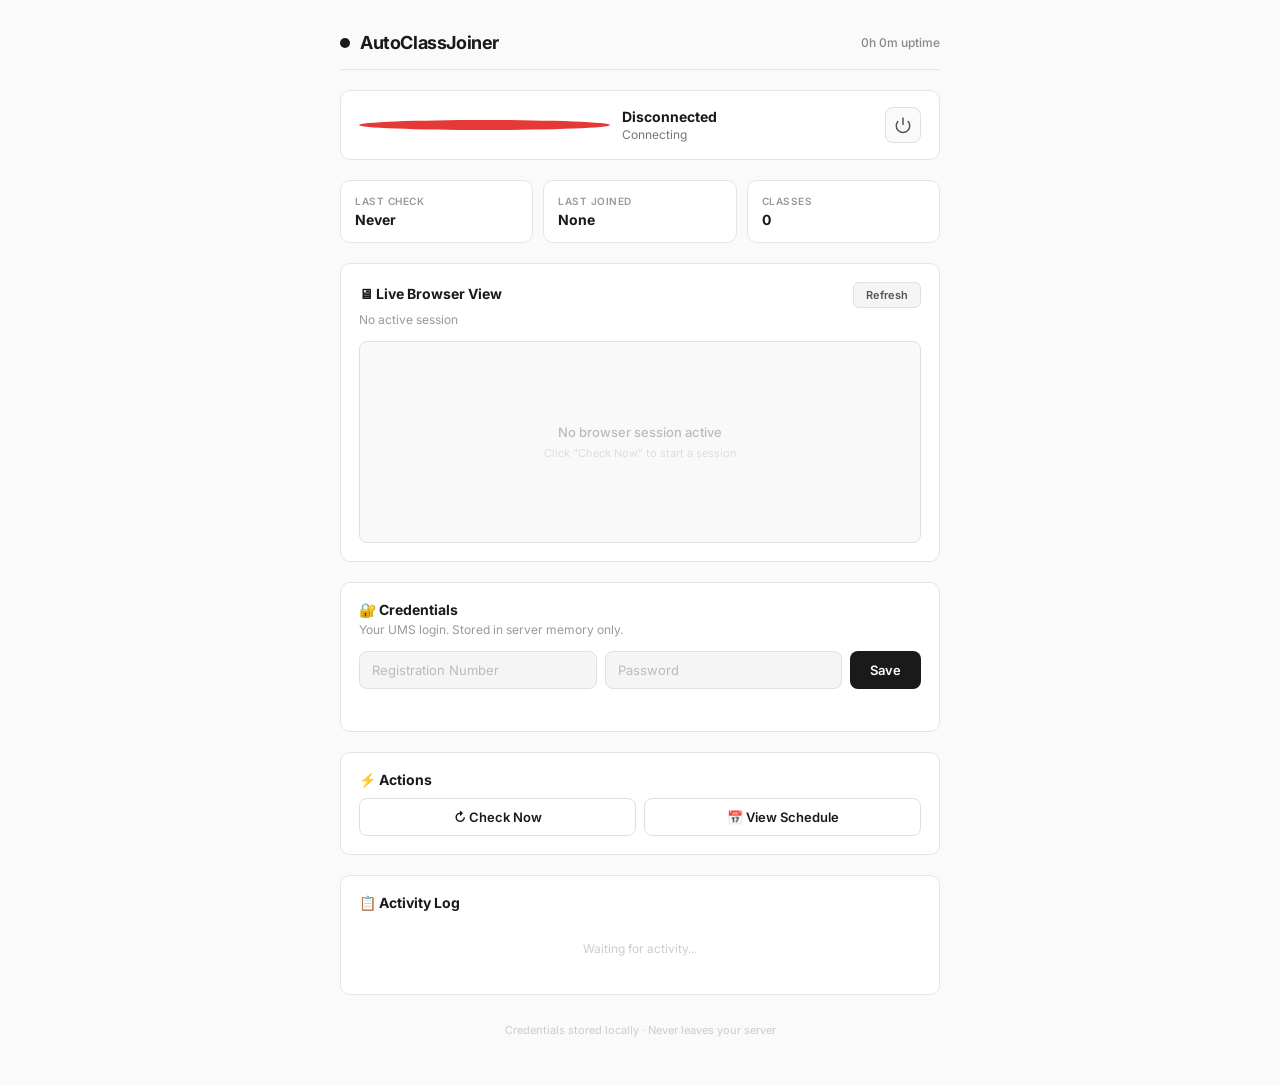
==== public/index.html @ d8578c25 "feat: add live browser view showing what Puppeteer sees on myclass.lpu.in" ====
<!DOCTYPE html>
<html lang="en">
<head>
  <meta charset="UTF-8">
  <meta name="viewport" content="width=device-width, initial-scale=1.0">
  <title>AutoClassJoiner — Dashboard</title>
  <link href="https://fonts.googleapis.com/css2?family=Inter:wght@400;500;600;700&display=swap" rel="stylesheet">
  <link rel="stylesheet" href="style.css">
</head>
<body>
  <div class="app">
    <!-- Header -->
    <header class="header">
      <div class="logo">
        <div class="logo-dot"></div>
        <h1>AutoClassJoiner</h1>
      </div>
      <span class="uptime" id="uptime">0h 0m uptime</span>
    </header>

    <!-- Status -->
    <div class="status-bar" id="statusBar">
      <div class="status-dot" id="statusDot"></div>
      <div>
        <strong id="statusText">Initializing...</strong>
        <p id="statusSub">Connecting</p>
      </div>
      <button class="icon-btn" id="toggleBtn" title="Toggle Bot">
        <svg width="18" height="18" viewBox="0 0 24 24" fill="none" stroke="currentColor" stroke-width="2"><path d="M18.36 6.64a9 9 0 1 1-12.73 0"/><line x1="12" y1="2" x2="12" y2="12"/></svg>
      </button>
    </div>

    <!-- Metrics -->
    <div class="metrics">
      <div class="metric">
        <span class="metric-label">Last Check</span>
        <span class="metric-value" id="lastCheck">Never</span>
      </div>
      <div class="metric">
        <span class="metric-label">Last Joined</span>
        <span class="metric-value" id="lastJoined">None</span>
      </div>
      <div class="metric">
        <span class="metric-label">Classes</span>
        <span class="metric-value" id="classCount">0</span>
      </div>
    </div>

    <!-- Live Browser View -->
    <section class="section">
      <div class="section-header">
        <h2>🖥 Live Browser View</h2>
        <button class="btn-small" id="refreshScreenBtn">Refresh</button>
      </div>
      <p class="hint" id="browserUrl">No active session</p>
      <div class="browser-frame" id="browserFrame">
        <div class="browser-placeholder" id="browserPlaceholder">
          <span>No browser session active</span>
          <small>Click "Check Now" to start a session</small>
        </div>
        <img id="browserScreenshot" src="" alt="Live browser view" style="display:none;">
      </div>
    </section>

    <!-- Credentials -->
    <section class="section">
      <h2>🔐 Credentials</h2>
      <p class="hint">Your UMS login. Stored in server memory only.</p>
      <div class="form">
        <input type="text" id="regNumber" placeholder="Registration Number" autocomplete="off">
        <input type="password" id="password" placeholder="Password">
        <button class="btn-primary" id="saveCredsBtn">Save</button>
      </div>
      <div class="feedback" id="credStatus"></div>
    </section>

    <!-- Actions -->
    <section class="section">
      <h2>⚡ Actions</h2>
      <div class="btn-row">
        <button class="btn-outline" id="checkNowBtn">↻ Check Now</button>
        <button class="btn-outline" id="viewScheduleBtn">📅 View Schedule</button>
      </div>
    </section>

    <!-- Schedule -->
    <section class="section" id="scheduleCard" style="display:none;">
      <h2>📅 Today's Classes</h2>
      <div id="timetable"></div>
    </section>

    <!-- Activity Log -->
    <section class="section">
      <h2>📋 Activity Log</h2>
      <div class="logs" id="logs">
        <div class="log-empty">Waiting for activity...</div>
      </div>
    </section>

    <footer>Credentials stored locally · Never leaves your server</footer>
  </div>

  <script>
    const API = '';
    const $ = id => document.getElementById(id);

    setInterval(fetchStatus, 5000);
    fetchStatus();

    // Auto-refresh screenshot every 10 seconds
    setInterval(fetchScreenshot, 10000);

    async function fetchStatus() {
      try {
        const res = await fetch(`${API}/api/status`);
        updateUI(await res.json());
      } catch {
        $('statusText').textContent = 'Disconnected';
        $('statusDot').className = 'status-dot error';
      }
    }

    async function fetchScreenshot() {
      try {
        const res = await fetch(`${API}/api/screenshot`);
        const data = await res.json();
        if (data.image) {
          $('browserScreenshot').src = `data:image/png;base64,${data.image}`;
          $('browserScreenshot').style.display = 'block';
          $('browserPlaceholder').style.display = 'none';
          $('browserUrl').textContent = data.url || 'Unknown page';
        } else {
          $('browserScreenshot').style.display = 'none';
          $('browserPlaceholder').style.display = 'flex';
          $('browserUrl').textContent = 'No active session';
        }
      } catch {
        $('browserScreenshot').style.display = 'none';
        $('browserPlaceholder').style.display = 'flex';
      }
    }

    $('refreshScreenBtn').onclick = fetchScreenshot;

    function updateUI(d) {
      const dot = $('statusDot');
      const bar = $('statusBar');
      dot.className = 'status-dot';
      bar.className = 'status-bar';

      if (!d.botEnabled) {
        dot.classList.add('paused'); bar.classList.add('paused');
        $('statusText').textContent = 'Paused';
        $('statusSub').textContent = 'Bot is disabled';
      } else if (d.status === 'joined') {
        dot.classList.add('active'); bar.classList.add('active');
        $('statusText').textContent = 'Class Joined';
        $('statusSub').textContent = d.lastJoined?.name || 'Joined successfully';
      } else if (d.status === 'checking' || d.status === 'logging_in') {
        dot.classList.add('checking');
        $('statusText').textContent = 'Checking...';
        $('statusSub').textContent = 'Scanning for classes';
      } else if (['logged_in','waiting','no_active_class','no_classes'].includes(d.status)) {
        dot.classList.add('active'); bar.classList.add('active');
        $('statusText').textContent = 'Monitoring';
        $('statusSub').textContent = 'Waiting for next class';
      } else if (d.status === 'login_failed' || d.status === 'error') {
        dot.classList.add('error'); bar.classList.add('error');
        $('statusText').textContent = 'Error';
        $('statusSub').textContent = d.status === 'login_failed' ? 'Invalid credentials' : 'Check logs';
      } else {
        $('statusText').textContent = d.hasCredentials ? 'Ready' : 'Setup Required';
        $('statusSub').textContent = d.hasCredentials ? 'Scheduler active' : 'Enter credentials below';
      }

      $('lastCheck').textContent = d.lastCheck || 'Never';
      $('lastJoined').textContent = d.lastJoined?.name || 'None';
      $('classCount').textContent = d.timetable?.length || '0';

      const h = Math.floor(d.uptime/3600), m = Math.floor((d.uptime%3600)/60);
      $('uptime').textContent = `${h}h ${m}m uptime`;

      if (d.hasCredentials) {
        $('credStatus').textContent = `✓ Logged in as ${d.regNumber}`;
        $('credStatus').className = 'feedback success';
      }

      // Auto-fetch screenshot if session is available
      if (d.screenshotAvailable) {
        fetchScreenshot();
      }

      if (d.logs?.length) {
        $('logs').innerHTML = d.logs.slice().reverse().map(l =>
          `<div class="log ${l.level}"><span class="log-time">${l.timestamp}</span><span class="log-msg">${l.message}</span></div>`
        ).join('');
      }
    }

    $('toggleBtn').onclick = async () => {
      await fetch(`${API}/api/toggle`, {method:'POST'});
      fetchStatus();
    };

    $('saveCredsBtn').onclick = async () => {
      const r = $('regNumber').value.trim(), p = $('password').value.trim();
      if (!r || !p) { $('credStatus').textContent = 'Both fields required'; $('credStatus').className = 'feedback error'; return; }
      const res = await fetch(`${API}/api/credentials`, {method:'POST', headers:{'Content-Type':'application/json'}, body:JSON.stringify({regNumber:r,password:p})});
      const d = await res.json();
      $('credStatus').textContent = d.success ? '✓ Saved' : d.error;
      $('credStatus').className = `feedback ${d.success ? 'success' : 'error'}`;
      if (d.success) { $('password').value = ''; fetchStatus(); }
    };

    $('checkNowBtn').onclick = async () => {
      $('checkNowBtn').disabled = true;
      $('checkNowBtn').textContent = 'Checking...';
      try {
        const res = await fetch(`${API}/api/trigger`, {method:'POST'});
        const d = await res.json();
        $('checkNowBtn').textContent = d.joined ? `✓ Joined: ${d.className}` : d.error ? `✗ ${d.error}` : 'No active class';
        fetchScreenshot();
      } catch { $('checkNowBtn').textContent = '✗ Error'; }
      setTimeout(() => { $('checkNowBtn').disabled = false; $('checkNowBtn').textContent = '↻ Check Now'; fetchStatus(); }, 3000);
    };

    $('viewScheduleBtn').onclick = async () => {
      const res = await fetch(`${API}/api/schedule`);
      const d = await res.json();
      $('scheduleCard').style.display = 'block';
      $('timetable').innerHTML = d.timetable?.length
        ? d.timetable.map(c => `<div class="class-row ${c.status}"><span class="class-dot ${c.status}"></span><div><strong>${c.name}</strong><br><small>${c.time||'No time'}</small></div><span class="tag ${c.status}">${c.status}</span></div>`).join('')
        : '<p class="log-empty">No classes. Click "Check Now" first.</p>';
    };
  </script>
</body>
</html>
---- public/style.css ----
/* AutoClassJoiner — Clean Monochromatic Theme */

* { margin: 0; padding: 0; box-sizing: border-box; }

body {
  font-family: 'Inter', -apple-system, BlinkMacSystemFont, sans-serif;
  background: #fafafa;
  color: #1a1a1a;
  min-height: 100vh;
  -webkit-font-smoothing: antialiased;
}

.app {
  max-width: 640px;
  margin: 0 auto;
  padding: 32px 20px 48px;
  display: flex;
  flex-direction: column;
  gap: 20px;
}

/* Header */
.header {
  display: flex;
  justify-content: space-between;
  align-items: center;
  padding-bottom: 16px;
  border-bottom: 1px solid #e5e5e5;
}

.logo {
  display: flex;
  align-items: center;
  gap: 10px;
}

.logo-dot {
  width: 10px;
  height: 10px;
  background: #1a1a1a;
  border-radius: 50%;
}

.header h1 {
  font-size: 18px;
  font-weight: 700;
  letter-spacing: -0.4px;
}

.uptime {
  font-size: 12px;
  color: #888;
  font-weight: 500;
}

/* Status Bar */
.status-bar {
  display: flex;
  align-items: center;
  gap: 12px;
  padding: 16px 18px;
  background: #fff;
  border: 1px solid #e5e5e5;
  border-radius: 10px;
}

.status-bar.active { border-color: #c8e6c9; background: #f6fdf6; }
.status-bar.error { border-color: #ffcdd2; background: #fef6f6; }
.status-bar.paused { border-color: #fff3cd; background: #fffdf5; }

.status-dot {
  width: 10px;
  height: 10px;
  border-radius: 50%;
  background: #ccc;
  flex-shrink: 0;
}

.status-dot.active { background: #4caf50; }
.status-dot.checking { background: #999; animation: blink 1s infinite; }
.status-dot.error { background: #e53935; }
.status-dot.paused { background: #fb8c00; }

@keyframes blink {
  0%, 100% { opacity: 1; }
  50% { opacity: 0.3; }
}

.status-bar div { flex: 1; }
.status-bar strong { font-size: 14px; display: block; }
.status-bar p { font-size: 12px; color: #777; margin-top: 2px; }

.icon-btn {
  width: 36px;
  height: 36px;
  border-radius: 8px;
  border: 1px solid #e0e0e0;
  background: #fafafa;
  color: #555;
  cursor: pointer;
  display: flex;
  align-items: center;
  justify-content: center;
  transition: 0.15s ease;
}

.icon-btn:hover {
  background: #1a1a1a;
  color: #fff;
  border-color: #1a1a1a;
}

/* Metrics */
.metrics {
  display: grid;
  grid-template-columns: repeat(3, 1fr);
  gap: 10px;
}

.metric {
  background: #fff;
  border: 1px solid #e5e5e5;
  border-radius: 10px;
  padding: 14px;
  display: flex;
  flex-direction: column;
  gap: 4px;
}

.metric-label {
  font-size: 10px;
  font-weight: 600;
  color: #999;
  text-transform: uppercase;
  letter-spacing: 0.5px;
}

.metric-value {
  font-size: 14px;
  font-weight: 700;
  color: #1a1a1a;
  white-space: nowrap;
  overflow: hidden;
  text-overflow: ellipsis;
}

/* Section Header */
.section-header {
  display: flex;
  justify-content: space-between;
  align-items: center;
  margin-bottom: 4px;
}

.section-header h2 { margin-bottom: 0; }

.btn-small {
  padding: 5px 12px;
  background: #f5f5f5;
  border: 1px solid #e0e0e0;
  border-radius: 6px;
  font-size: 11px;
  font-weight: 600;
  font-family: inherit;
  color: #555;
  cursor: pointer;
  transition: 0.15s ease;
}

.btn-small:hover { background: #eee; border-color: #ccc; }

/* Browser Frame */
.browser-frame {
  background: #f9f9f9;
  border: 1px solid #e0e0e0;
  border-radius: 8px;
  overflow: hidden;
  min-height: 200px;
  position: relative;
}

.browser-frame img {
  width: 100%;
  height: auto;
  display: block;
}

.browser-placeholder {
  display: flex;
  flex-direction: column;
  align-items: center;
  justify-content: center;
  min-height: 200px;
  gap: 6px;
  color: #bbb;
}

.browser-placeholder span { font-size: 13px; font-weight: 500; }
.browser-placeholder small { font-size: 11px; color: #ddd; }

/* Sections */
.section {
  background: #fff;
  border: 1px solid #e5e5e5;
  border-radius: 10px;
  padding: 18px;
}

.section h2 {
  font-size: 14px;
  font-weight: 700;
  margin-bottom: 4px;
}

.hint {
  font-size: 12px;
  color: #999;
  margin-bottom: 14px;
}

/* Forms */
.form {
  display: flex;
  gap: 8px;
  flex-wrap: wrap;
}

.form input {
  flex: 1;
  min-width: 120px;
  padding: 10px 12px;
  background: #f5f5f5;
  border: 1px solid #e0e0e0;
  border-radius: 8px;
  font-size: 13px;
  font-family: inherit;
  color: #1a1a1a;
  outline: none;
  transition: 0.15s ease;
}

.form input:focus {
  border-color: #999;
  background: #fff;
}

.form input::placeholder { color: #bbb; }

.btn-primary {
  padding: 10px 20px;
  background: #1a1a1a;
  color: #fff;
  border: none;
  border-radius: 8px;
  font-size: 13px;
  font-weight: 600;
  font-family: inherit;
  cursor: pointer;
  transition: 0.15s ease;
}

.btn-primary:hover { background: #333; }

.feedback {
  font-size: 12px;
  margin-top: 8px;
  min-height: 16px;
}

.feedback.success { color: #4caf50; }
.feedback.error { color: #e53935; }

/* Buttons */
.btn-row {
  display: flex;
  gap: 8px;
  margin-top: 10px;
}

.btn-outline {
  flex: 1;
  padding: 10px 14px;
  background: #fff;
  border: 1px solid #e0e0e0;
  border-radius: 8px;
  font-size: 13px;
  font-weight: 600;
  font-family: inherit;
  color: #1a1a1a;
  cursor: pointer;
  transition: 0.15s ease;
}

.btn-outline:hover {
  background: #f5f5f5;
  border-color: #ccc;
}

.btn-outline:disabled {
  opacity: 0.5;
  cursor: not-allowed;
}

/* Timetable */
.class-row {
  display: flex;
  align-items: center;
  gap: 10px;
  padding: 10px 12px;
  border: 1px solid #eee;
  border-radius: 8px;
  margin-bottom: 6px;
}

.class-row.ongoing { background: #f6fdf6; border-color: #c8e6c9; }

.class-dot {
  width: 7px;
  height: 7px;
  border-radius: 50%;
  flex-shrink: 0;
  background: #ccc;
}

.class-dot.ongoing { background: #4caf50; }
.class-dot.upcoming { background: #999; }
.class-dot.ended { background: #ddd; }

.class-row div { flex: 1; }
.class-row strong { font-size: 13px; }
.class-row small { font-size: 11px; color: #999; }

.tag {
  font-size: 10px;
  font-weight: 600;
  padding: 3px 8px;
  border-radius: 12px;
  text-transform: uppercase;
  letter-spacing: 0.3px;
}

.tag.ongoing { background: #e8f5e9; color: #388e3c; }
.tag.upcoming { background: #f5f5f5; color: #777; }
.tag.ended { background: #f5f5f5; color: #bbb; }
.tag.unknown { background: #f5f5f5; color: #bbb; }

/* Logs */
.logs {
  max-height: 280px;
  overflow-y: auto;
  margin-top: 10px;
}

.log {
  display: flex;
  gap: 10px;
  padding: 6px 0;
  border-bottom: 1px solid #f5f5f5;
  font-size: 11px;
}

.log:last-child { border-bottom: none; }

.log-time {
  color: #bbb;
  flex-shrink: 0;
  min-width: 130px;
  font-family: 'SF Mono', 'Fira Code', monospace;
  font-size: 10px;
}

.log-msg {
  color: #666;
  word-break: break-word;
}

.log.error .log-msg { color: #e53935; }
.log.warn .log-msg { color: #f57c00; }

.log-empty {
  text-align: center;
  color: #ccc;
  font-size: 12px;
  padding: 20px;
}

/* Footer */
footer {
  text-align: center;
  font-size: 11px;
  color: #ccc;
  margin-top: 8px;
}

/* Scrollbar */
::-webkit-scrollbar { width: 3px; }
::-webkit-scrollbar-track { background: transparent; }
::-webkit-scrollbar-thumb { background: #ddd; border-radius: 3px; }

/* Responsive */
@media (max-width: 480px) {
  .metrics { grid-template-columns: 1fr; }
  .form { flex-direction: column; }
  .btn-row { flex-direction: column; }
}
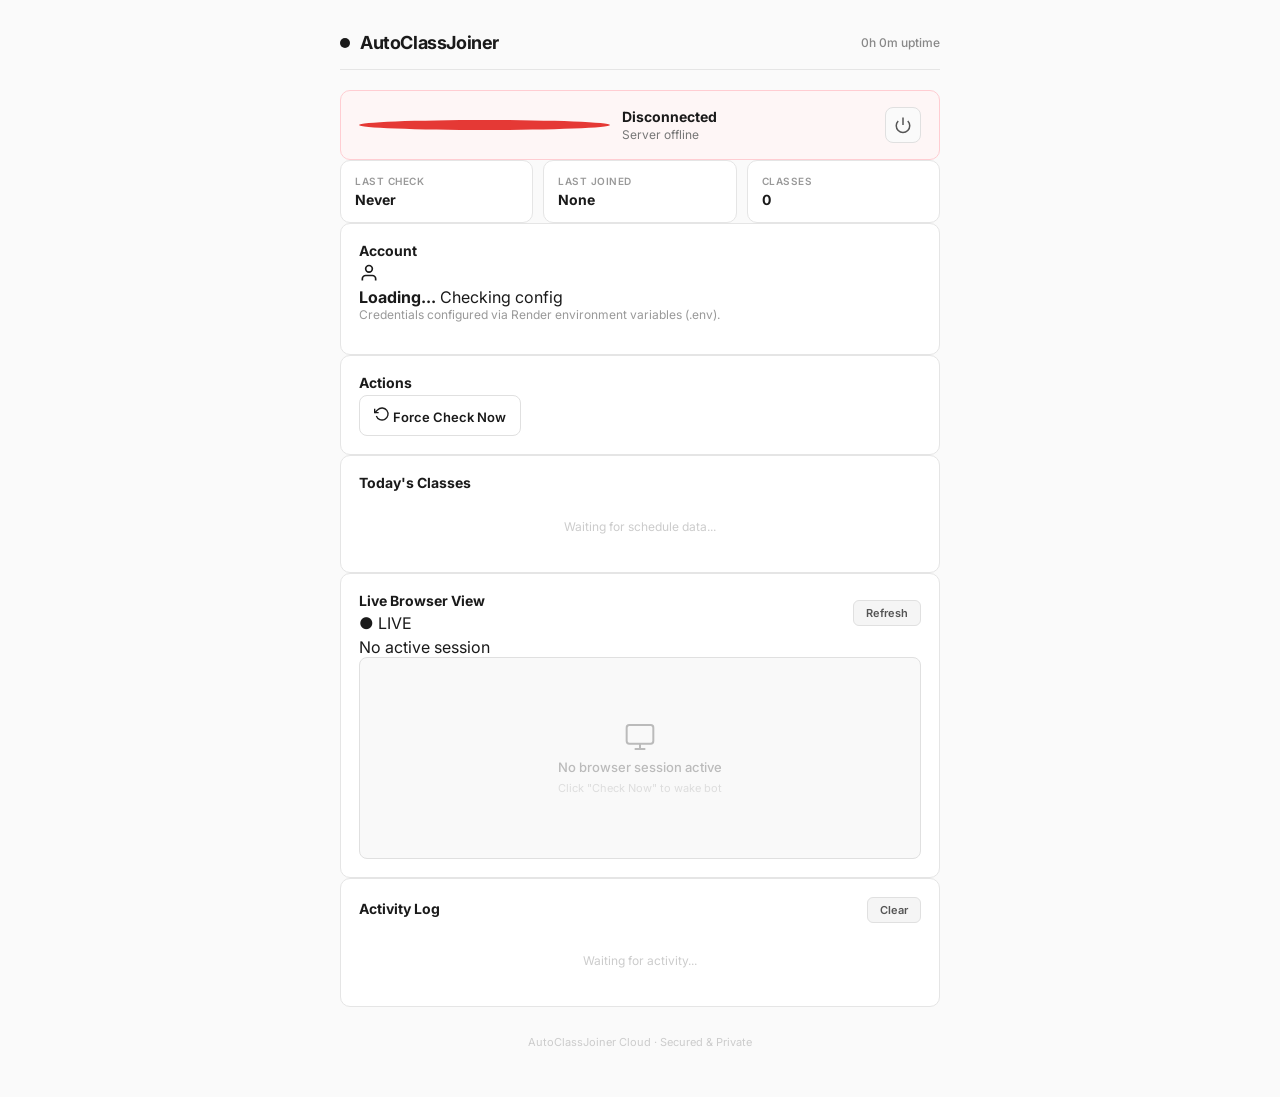
==== commit bc3620a2: "feat: show daily class schedule permanently on dashboard" ====
--- a/public/index.html
+++ b/public/index.html
@@ -18,86 +18,108 @@
       <span class="uptime" id="uptime">0h 0m uptime</span>
     </header>
 
-    <!-- Status -->
-    <div class="status-bar" id="statusBar">
-      <div class="status-dot" id="statusDot"></div>
-      <div>
-        <strong id="statusText">Initializing...</strong>
-        <p id="statusSub">Connecting</p>
+    <div class="layout-grid">
+      <!-- Left Column: Controls & Status -->
+      <div class="sidebar">
+        <!-- Status -->
+        <div class="status-bar" id="statusBar">
+          <div class="status-dot" id="statusDot"></div>
+          <div class="status-info">
+            <strong id="statusText">Initializing...</strong>
+            <p id="statusSub">Connecting</p>
+          </div>
+          <button class="icon-btn" id="toggleBtn" title="Toggle Bot">
+            <svg width="18" height="18" viewBox="0 0 24 24" fill="none" stroke="currentColor" stroke-width="2"><path d="M18.36 6.64a9 9 0 1 1-12.73 0"/><line x1="12" y1="2" x2="12" y2="12"/></svg>
+          </button>
+        </div>
+
+        <!-- Metrics -->
+        <div class="metrics">
+          <div class="metric">
+            <span class="metric-label">Last Check</span>
+            <span class="metric-value" id="lastCheck">Never</span>
+          </div>
+          <div class="metric">
+            <span class="metric-label">Last Joined</span>
+            <span class="metric-value" id="lastJoined">None</span>
+          </div>
+          <div class="metric">
+            <span class="metric-label">Classes</span>
+            <span class="metric-value" id="classCount">0</span>
+          </div>
+        </div>
+
+        <!-- Account Info -->
+        <section class="section account-section">
+          <h2>Account</h2>
+          <div class="account-card">
+            <div class="avatar"><svg width="20" height="20" viewBox="0 0 24 24" fill="none" stroke="currentColor" stroke-width="2"><path d="M20 21v-2a4 4 0 0 0-4-4H8a4 4 0 0 0-4 4v2"/><circle cx="12" cy="7" r="4"/></svg></div>
+            <div class="account-details">
+              <strong id="userRegNo">Loading...</strong>
+              <span id="accountStatus">Checking config</span>
+            </div>
+          </div>
+          <p class="hint">Credentials configured via Render environment variables (.env).</p>
+        </section>
+
+        <!-- Actions -->
+        <section class="section">
+          <h2>Actions</h2>
+          <div class="btn-stack">
+            <button class="btn-outline" id="checkNowBtn">
+              <svg width="16" height="16" viewBox="0 0 24 24" fill="none" stroke="currentColor" stroke-width="2"><polyline points="1 4 1 10 7 10"/><path d="M3.51 15a9 9 0 1 0 2.13-9.36L1 10"/></svg>
+              Force Check Now
+            </button>
+          </div>
+        </section>
+
+        <!-- Schedule -->
+        <section class="section" id="scheduleCard">
+          <div class="section-header">
+            <h2>Today's Classes</h2>
+          </div>
+          <div id="timetable" class="timetable-scroll">
+            <p class="log-empty">Waiting for schedule data...</p>
+          </div>
+        </section>
       </div>
-      <button class="icon-btn" id="toggleBtn" title="Toggle Bot">
-        <svg width="18" height="18" viewBox="0 0 24 24" fill="none" stroke="currentColor" stroke-width="2"><path d="M18.36 6.64a9 9 0 1 1-12.73 0"/><line x1="12" y1="2" x2="12" y2="12"/></svg>
-      </button>
-    </div>
-
-    <!-- Metrics -->
-    <div class="metrics">
-      <div class="metric">
-        <span class="metric-label">Last Check</span>
-        <span class="metric-value" id="lastCheck">Never</span>
-      </div>
-      <div class="metric">
-        <span class="metric-label">Last Joined</span>
-        <span class="metric-value" id="lastJoined">None</span>
-      </div>
-      <div class="metric">
-        <span class="metric-label">Classes</span>
-        <span class="metric-value" id="classCount">0</span>
+
+      <!-- Right Column: Live View & Logs -->
+      <div class="main-content">
+        <!-- Live Browser View -->
+        <section class="section browser-section">
+          <div class="section-header">
+            <div class="header-with-status">
+              <h2>Live Browser View</h2>
+              <span class="live-badge" id="liveBadge">● LIVE</span>
+            </div>
+            <button class="btn-small" id="refreshScreenBtn">Refresh</button>
+          </div>
+          <p class="url-bar" id="browserUrl">No active session</p>
+          <div class="browser-frame" id="browserFrame">
+            <div class="browser-placeholder" id="browserPlaceholder">
+              <svg width="32" height="32" viewBox="0 0 24 24" fill="none" stroke="currentColor" stroke-width="1.5"><rect x="2" y="3" width="20" height="14" rx="2" ry="2"/><line x1="8" y1="21" x2="16" y2="21"/><line x1="12" y1="17" x2="12" y2="21"/></svg>
+              <span>No browser session active</span>
+              <small>Click "Check Now" to wake bot</small>
+            </div>
+            <img id="browserScreenshot" src="" alt="Live browser view" style="display:none;">
+          </div>
+        </section>
+
+        <!-- Activity Log -->
+        <section class="section log-section">
+          <div class="section-header">
+            <h2>Activity Log</h2>
+            <button class="btn-small" id="clearLogsBtn">Clear</button>
+          </div>
+          <div class="logs" id="logs">
+            <div class="log-empty">Waiting for activity...</div>
+          </div>
+        </section>
       </div>
     </div>
 
-    <!-- Live Browser View -->
-    <section class="section">
-      <div class="section-header">
-        <h2>🖥 Live Browser View</h2>
-        <button class="btn-small" id="refreshScreenBtn">Refresh</button>
-      </div>
-      <p class="hint" id="browserUrl">No active session</p>
-      <div class="browser-frame" id="browserFrame">
-        <div class="browser-placeholder" id="browserPlaceholder">
-          <span>No browser session active</span>
-          <small>Click "Check Now" to start a session</small>
-        </div>
-        <img id="browserScreenshot" src="" alt="Live browser view" style="display:none;">
-      </div>
-    </section>
-
-    <!-- Credentials -->
-    <section class="section">
-      <h2>🔐 Credentials</h2>
-      <p class="hint">Your UMS login. Stored in server memory only.</p>
-      <div class="form">
-        <input type="text" id="regNumber" placeholder="Registration Number" autocomplete="off">
-        <input type="password" id="password" placeholder="Password">
-        <button class="btn-primary" id="saveCredsBtn">Save</button>
-      </div>
-      <div class="feedback" id="credStatus"></div>
-    </section>
-
-    <!-- Actions -->
-    <section class="section">
-      <h2>⚡ Actions</h2>
-      <div class="btn-row">
-        <button class="btn-outline" id="checkNowBtn">↻ Check Now</button>
-        <button class="btn-outline" id="viewScheduleBtn">📅 View Schedule</button>
-      </div>
-    </section>
-
-    <!-- Schedule -->
-    <section class="section" id="scheduleCard" style="display:none;">
-      <h2>📅 Today's Classes</h2>
-      <div id="timetable"></div>
-    </section>
-
-    <!-- Activity Log -->
-    <section class="section">
-      <h2>📋 Activity Log</h2>
-      <div class="logs" id="logs">
-        <div class="log-empty">Waiting for activity...</div>
-      </div>
-    </section>
-
-    <footer>Credentials stored locally · Never leaves your server</footer>
+    <footer>AutoClassJoiner Cloud · Secured & Private</footer>
   </div>
 
   <script>
@@ -107,8 +129,8 @@
     setInterval(fetchStatus, 5000);
     fetchStatus();
 
-    // Auto-refresh screenshot every 10 seconds
-    setInterval(fetchScreenshot, 10000);
+    // Auto-refresh screenshot every 8 seconds
+    setInterval(fetchScreenshot, 8000);
 
     async function fetchStatus() {
       try {
@@ -116,7 +138,9 @@
         updateUI(await res.json());
       } catch {
         $('statusText').textContent = 'Disconnected';
+        $('statusSub').textContent = 'Server offline';
         $('statusDot').className = 'status-dot error';
+        $('statusBar').className = 'status-bar error';
       }
     }
 
@@ -129,18 +153,24 @@
           $('browserScreenshot').style.display = 'block';
           $('browserPlaceholder').style.display = 'none';
           $('browserUrl').textContent = data.url || 'Unknown page';
+          $('liveBadge').style.display = 'inline-flex';
         } else {
           $('browserScreenshot').style.display = 'none';
           $('browserPlaceholder').style.display = 'flex';
-          $('browserUrl').textContent = 'No active session';
+          $('browserUrl').textContent = 'Session inactive';
+          $('liveBadge').style.display = 'none';
         }
       } catch {
         $('browserScreenshot').style.display = 'none';
         $('browserPlaceholder').style.display = 'flex';
+        $('liveBadge').style.display = 'none';
       }
     }
 
-    $('refreshScreenBtn').onclick = fetchScreenshot;
+    $('refreshScreenBtn').onclick = () => {
+      $('refreshScreenBtn').textContent = '...';
+      fetchScreenshot().then(() => $('refreshScreenBtn').textContent = 'Refresh');
+    };
 
     function updateUI(d) {
       const dot = $('statusDot');
@@ -158,19 +188,19 @@
         $('statusSub').textContent = d.lastJoined?.name || 'Joined successfully';
       } else if (d.status === 'checking' || d.status === 'logging_in') {
         dot.classList.add('checking');
-        $('statusText').textContent = 'Checking...';
-        $('statusSub').textContent = 'Scanning for classes';
+        $('statusText').textContent = 'Scanning';
+        $('statusSub').textContent = d.status === 'logging_in' ? 'Logging in...' : 'Checking classes...';
       } else if (['logged_in','waiting','no_active_class','no_classes'].includes(d.status)) {
         dot.classList.add('active'); bar.classList.add('active');
         $('statusText').textContent = 'Monitoring';
-        $('statusSub').textContent = 'Waiting for next class';
+        $('statusSub').textContent = 'Waiting for class';
       } else if (d.status === 'login_failed' || d.status === 'error') {
         dot.classList.add('error'); bar.classList.add('error');
         $('statusText').textContent = 'Error';
         $('statusSub').textContent = d.status === 'login_failed' ? 'Invalid credentials' : 'Check logs';
       } else {
         $('statusText').textContent = d.hasCredentials ? 'Ready' : 'Setup Required';
-        $('statusSub').textContent = d.hasCredentials ? 'Scheduler active' : 'Enter credentials below';
+        $('statusSub').textContent = d.hasCredentials ? 'Cron active' : 'Missing .env config';
       }
 
       $('lastCheck').textContent = d.lastCheck || 'Never';
@@ -180,19 +210,31 @@
       const h = Math.floor(d.uptime/3600), m = Math.floor((d.uptime%3600)/60);
       $('uptime').textContent = `${h}h ${m}m uptime`;
 
-      if (d.hasCredentials) {
-        $('credStatus').textContent = `✓ Logged in as ${d.regNumber}`;
-        $('credStatus').className = 'feedback success';
+      // Account info
+      if (d.hasCredentials && d.regNumber) {
+        $('userRegNo').textContent = d.regNumber;
+        $('accountStatus').textContent = 'Configured via .env';
+        $('accountStatus').className = 'success-text';
+      } else {
+        $('userRegNo').textContent = 'Missing Config';
+        $('accountStatus').textContent = 'Add REG_NUMBER & PASSWORD';
+        $('accountStatus').className = 'error-text';
+      }
+
+      // Render schedule automatically
+      if (d.timetable) {
+        $('timetable').innerHTML = d.timetable.length
+          ? d.timetable.map(c => `<div class="class-row ${c.status}"><span class="class-dot ${c.status}"></span><div><strong>${c.name}</strong><br><small>${c.time||'No time'}</small></div><span class="tag ${c.status}">${c.status}</span></div>`).join('')
+          : '<p class="log-empty">No classes scheduled.</p>';
       }
 
       // Auto-fetch screenshot if session is available
-      if (d.screenshotAvailable) {
-        fetchScreenshot();
-      }
-
+      if (d.screenshotAvailable) fetchScreenshot();
+
+      // Logs
       if (d.logs?.length) {
         $('logs').innerHTML = d.logs.slice().reverse().map(l =>
-          `<div class="log ${l.level}"><span class="log-time">${l.timestamp}</span><span class="log-msg">${l.message}</span></div>`
+          `<div class="log ${l.level}"><span class="log-time">${l.timestamp.split(', ')[1]}</span><span class="log-msg">${l.message}</span></div>`
         ).join('');
       }
     }
@@ -202,35 +244,26 @@
       fetchStatus();
     };
 
-    $('saveCredsBtn').onclick = async () => {
-      const r = $('regNumber').value.trim(), p = $('password').value.trim();
-      if (!r || !p) { $('credStatus').textContent = 'Both fields required'; $('credStatus').className = 'feedback error'; return; }
-      const res = await fetch(`${API}/api/credentials`, {method:'POST', headers:{'Content-Type':'application/json'}, body:JSON.stringify({regNumber:r,password:p})});
-      const d = await res.json();
-      $('credStatus').textContent = d.success ? '✓ Saved' : d.error;
-      $('credStatus').className = `feedback ${d.success ? 'success' : 'error'}`;
-      if (d.success) { $('password').value = ''; fetchStatus(); }
-    };
-
     $('checkNowBtn').onclick = async () => {
       $('checkNowBtn').disabled = true;
-      $('checkNowBtn').textContent = 'Checking...';
+      const originalText = $('checkNowBtn').innerHTML;
+      $('checkNowBtn').innerHTML = 'Checking...';
       try {
-        const res = await fetch(`${API}/api/trigger`, {method:'POST'});
-        const d = await res.json();
-        $('checkNowBtn').textContent = d.joined ? `✓ Joined: ${d.className}` : d.error ? `✗ ${d.error}` : 'No active class';
+        await fetch(`${API}/api/trigger`, {method:'POST'});
         fetchScreenshot();
-      } catch { $('checkNowBtn').textContent = '✗ Error'; }
-      setTimeout(() => { $('checkNowBtn').disabled = false; $('checkNowBtn').textContent = '↻ Check Now'; fetchStatus(); }, 3000);
+      } catch {}
+      setTimeout(() => { $('checkNowBtn').disabled = false; $('checkNowBtn').innerHTML = originalText; fetchStatus(); }, 2000);
     };
 
     $('viewScheduleBtn').onclick = async () => {
-      const res = await fetch(`${API}/api/schedule`);
-      const d = await res.json();
-      $('scheduleCard').style.display = 'block';
-      $('timetable').innerHTML = d.timetable?.length
-        ? d.timetable.map(c => `<div class="class-row ${c.status}"><span class="class-dot ${c.status}"></span><div><strong>${c.name}</strong><br><small>${c.time||'No time'}</small></div><span class="tag ${c.status}">${c.status}</span></div>`).join('')
-        : '<p class="log-empty">No classes. Click "Check Now" first.</p>';
+      const originalText = $('viewScheduleBtn').innerHTML;
+      $('viewScheduleBtn').innerHTML = 'Refreshing...';
+      await fetchStatus();
+      setTimeout(() => { $('viewScheduleBtn').innerHTML = originalText; }, 1000);
+    };
+
+    $('clearLogsBtn').onclick = () => {
+      $('logs').innerHTML = '<div class="log-empty">Logs cleared.</div>';
     };
   </script>
 </body>
